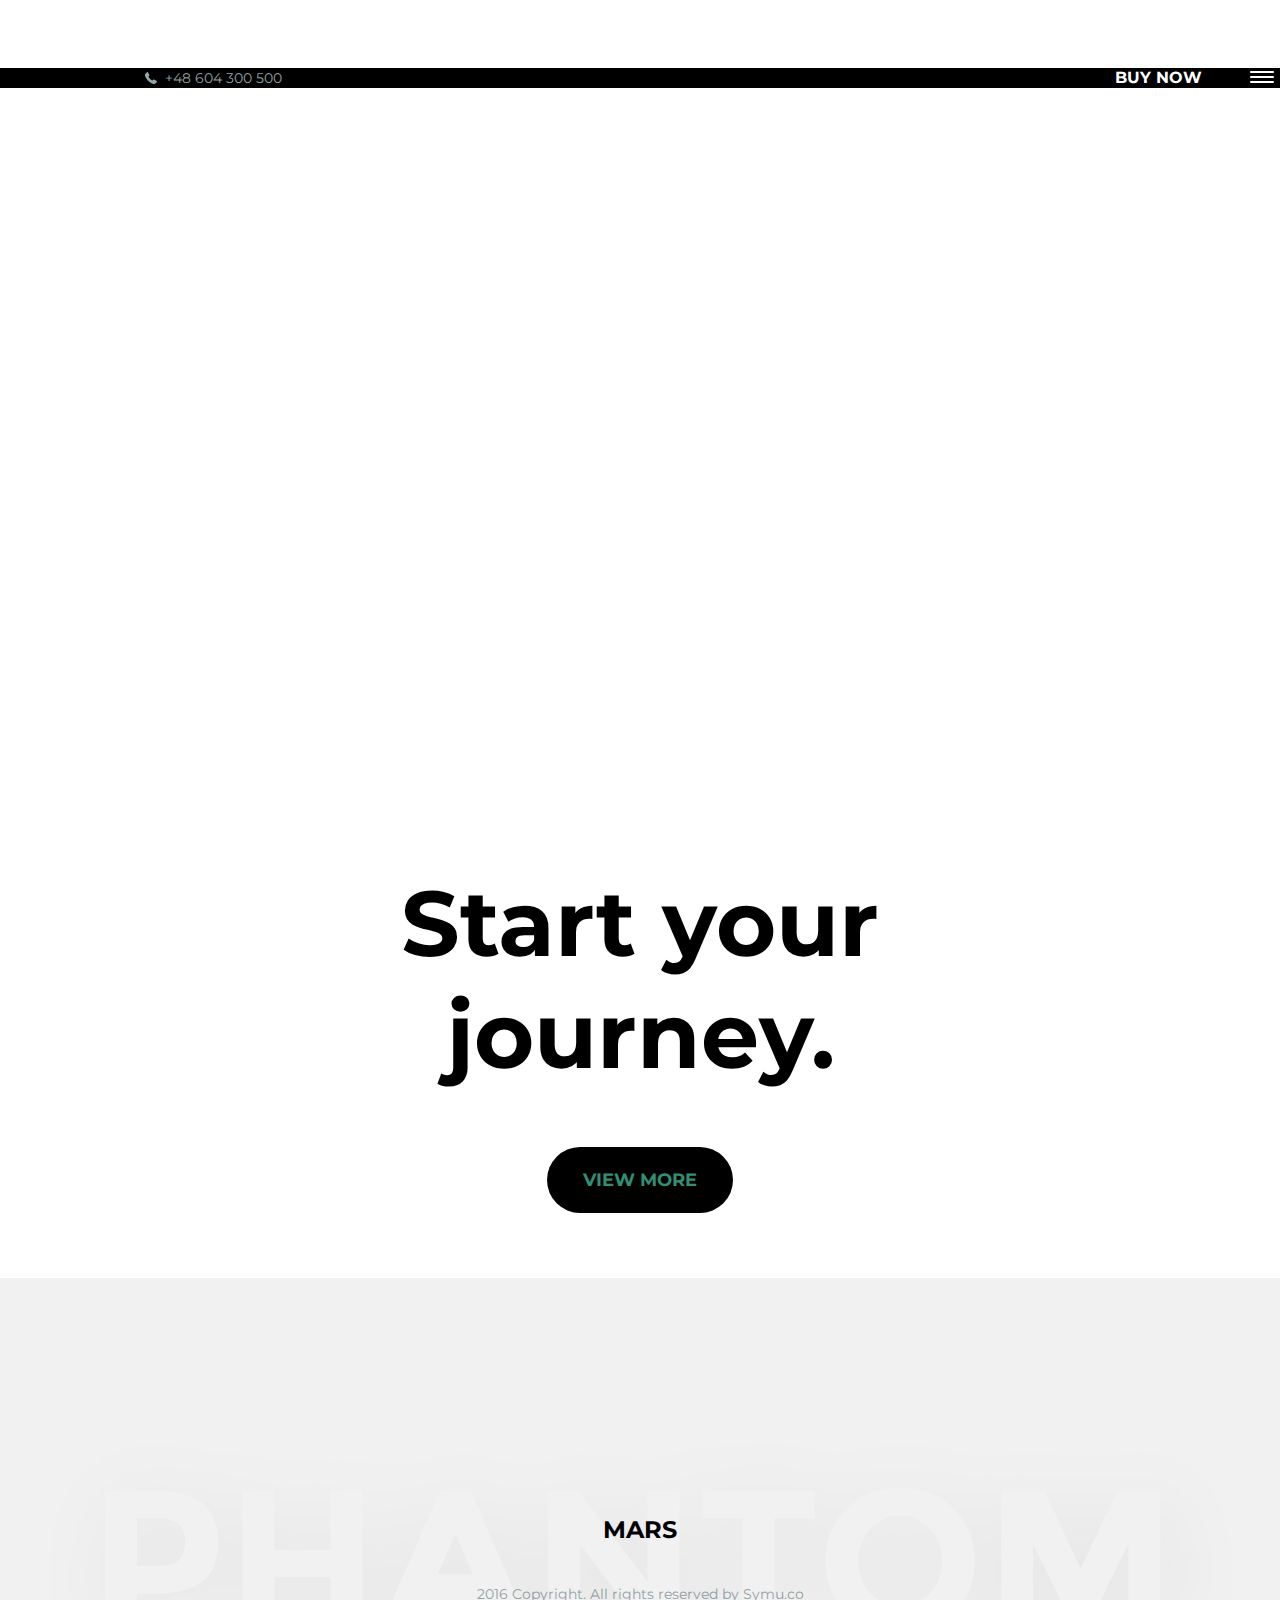
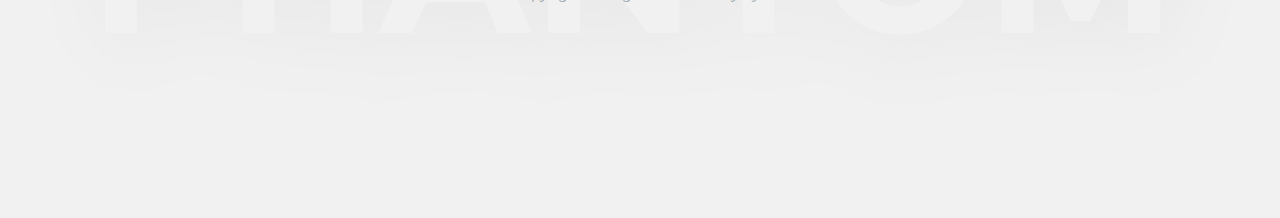
==== index.html @ b4e712b2 "added header footer and journey to our landing page" ====
<!DOCTYPE  html>
<html>
 <head>
  <link href="https://fonts.googleapis.com/css?family=Montserrat:400,700&display=swap" rel="stylesheet">
  <link href="./css/main.css" rel="stylesheet">
  <title>Mars</title>
 </head>
 <body>
   <div class="container-header">
    <div class="header">
      <div class="left-nav">
      <h1 class="mars-logo">mars</h1>
      <img src="./img/phone-img.png" alt="phone-image" class="phone-img">
      <p class="phone-number">+48 604 300 500</p>
      </div>
       <div class="right-nav">
         <a href="#" class="button-buy-now">buy now</a>
         <button type="submit" class="menu-bar-button">
           <img src="./img/menu-bar.png">
         </button>
       </div>
    </div>
   </div>

   <div class="contaienr-journey">
     <div class="journey-content">
       <h1 class="journey-title">Start your journey.</h1>
       <button class="journey-button">view more</button>
     </div>
   </div>

    <div class="container-footer">
     <div class="footer-image">
        <div class="footer-content">
          <h1 class="footer-title">mars</h1>
          <p class="footer-subtitle">2016 Copyright. All rights reserved by Symu.co</p>
        </div>
        <img src="./img/footer-img.png" alt="dron" class="dron-img">
      </div>
    </div>

 </body>
</html>
---- css/main.css ----
body {
    margin: 0;
}

h1, h2, h3, h4, h5, h6, p {
    margin: 0 0;
}

.container-header {
    margin: 68px 0 0 0;
}

.mars-logo {
    font-family: Montserrat;
    font-size: 24px;
    font-weight: 700;
    line-height: 30px;
    text-transform: uppercase;
    float: left;
}


.phone-number {
    font-family: Montserrat;
    font-size: 14px;
    font-weight: 400;
    line-height: 30px;
    color: #92a1a5;
}


.header {
    display: flex;
    justify-content: space-between;
    align-items: center;
    margin: 0 auto;
    height: 20px;
    width: 100%;
    max-width: 1570px;
    background-color: black;
}


.left-nav {
    display: flex;
    align-items: center;
}


.phone-img {
    margin: 0 0 0 71px;
}


.phone-number {
    display: flex;
    align-items: center;
    margin: 0 0 0 8px;
}


.button-buy-now {
    text-decoration: none;
    font-family: Montserrat;
    font-size: 16px;
    font-weight: 700;
    line-height: 30px;
    text-transform: uppercase;
    color: #ffffff;
}


.button-buy-now:hover {
    border-bottom: 1px solid #ffffff;
    transition: 0.3;
}


.menu-bar-button {
    border: none;
    background: none;
    cursor: pointer;
    margin: 0 0 0 38px;
}



/* Container journey 
===========================*/


.contaienr-journey {
    display: flex;
    justify-content: center;
    text-align: center;
    margin: 0 auto;
    height: 1190px;
    background-image: url(img/journey-background2.jpg);
}

.journey-title {
    margin: 0 auto;
    font-family: Montserrat;
    font-size: 92px;
    font-weight: 700;
    color: black;
    padding: 779px 0 56px 0;
}


.journey-button {
    color: #318f76;
    background-color: black;
    padding: 22px 36px;
    border: none;
    border-radius: 35px;
    font-family: Montserrat;
    font-size: 18px;
    font-weight: 700;
    text-transform: uppercase;
    margin-bottom: 208px;
}


.journey-content {
    width: 100%;
    max-width: 862px;
}


/* Footer
===========================*/


.container-footer {
    width: 100%;
    height: 540px;
    background-color: #f1f1f1;
}

.footer-image {
    display: flex;
    margin: 0 auto;
    justify-content: center;
    text-align: center;
}


.footer-content {
    width: 1056px;
    height: 148px;
    margin: 237px 0 0 0;
}


.footer-title {
    font-family: Montserrat;
    font-size: 24px;
    font-weight: 700;
    text-transform: uppercase;
    line-height: 30px;
    padding-bottom: 34px;
}


.footer-subtitle {
    color: #92a1a5;
    font-family: Montserrat;
    font-size: 14px;
    font-weight: 400;
    line-height: 30px;
}


.dron-img {
    display: flex;
    position: absolute;
    margin: 165px 0 0 0;
}
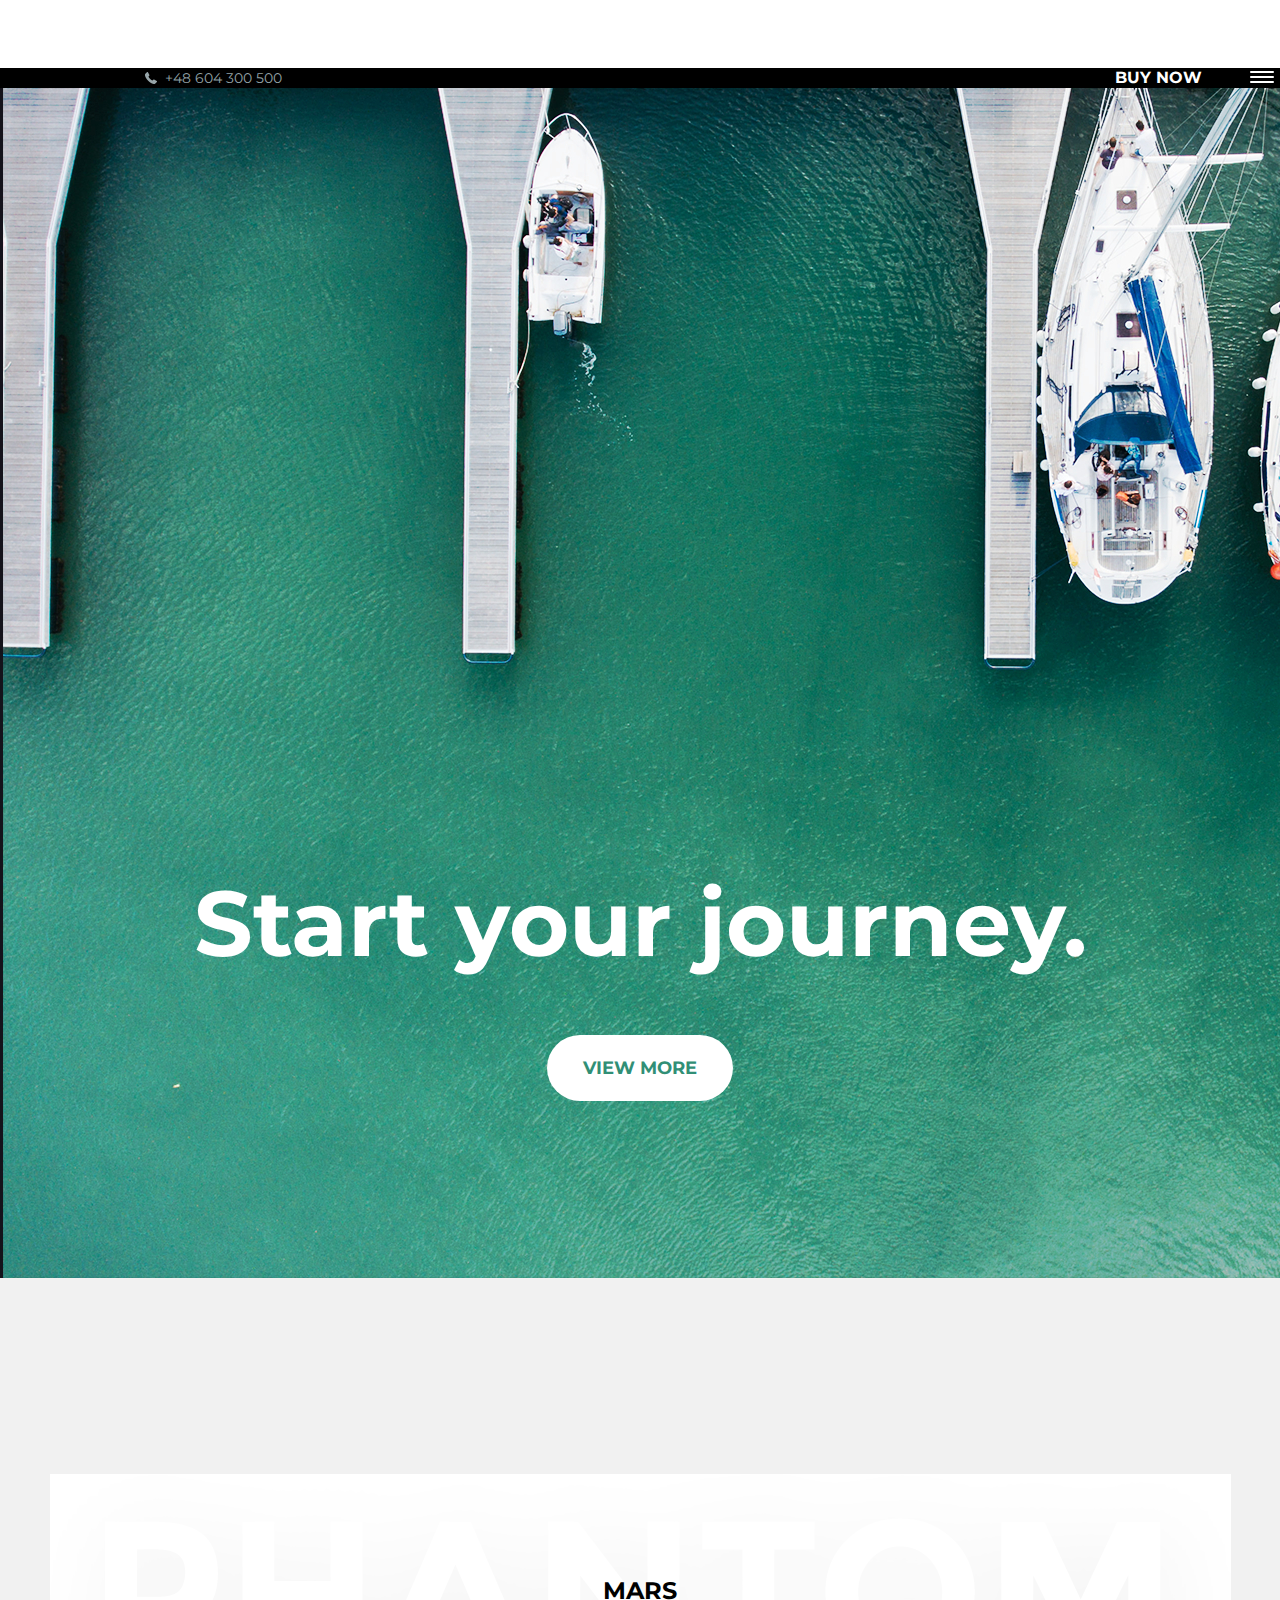
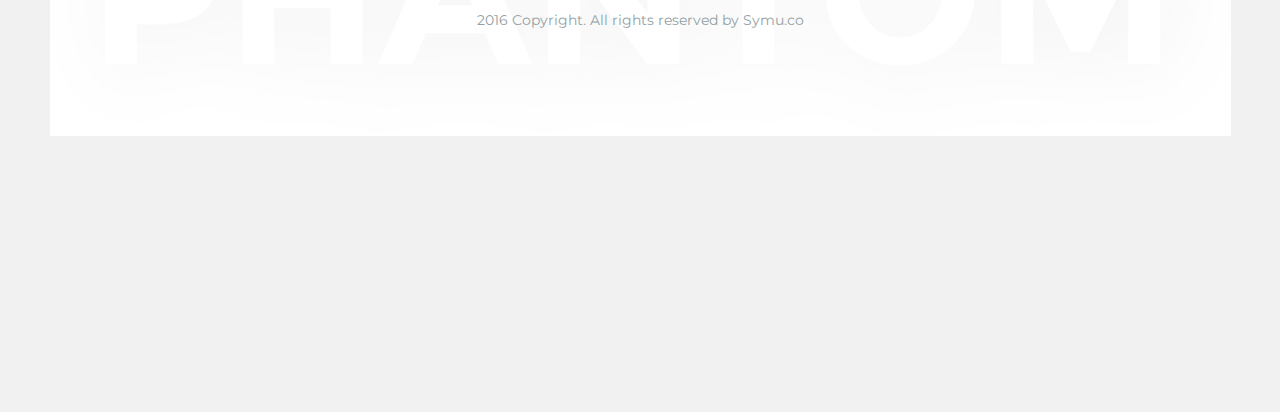
==== commit ea98d4ce: "finished my part or mars lp" ====
--- a/index.html
+++ b/index.html
@@ -11,7 +11,7 @@
       <div class="left-nav">
       <h1 class="mars-logo">mars</h1>
       <img src="./img/phone-img.png" alt="phone-image" class="phone-img">
-      <p class="phone-number">+48 604 300 500</p>
+      <a href="#" class="phone-number">+48 604 300 500</a>
       </div>
        <div class="right-nav">
          <a href="#" class="button-buy-now">buy now</a>
@@ -35,7 +35,6 @@
           <h1 class="footer-title">mars</h1>
           <p class="footer-subtitle">2016 Copyright. All rights reserved by Symu.co</p>
         </div>
-        <img src="./img/footer-img.png" alt="dron" class="dron-img">
       </div>
     </div>
 
--- a/css/main.css
+++ b/css/main.css
@@ -1,10 +1,16 @@
 body {
     margin: 0;
+    font-family: Montserrat;
 }
 
 h1, h2, h3, h4, h5, h6, p {
     margin: 0 0;
 }
+
+
+/* Header 
+==========================*/
+
 
 .container-header {
     margin: 68px 0 0 0;
@@ -26,6 +32,12 @@
     font-weight: 400;
     line-height: 30px;
     color: #92a1a5;
+    text-decoration: none;
+}
+
+
+.phone-number:hover {
+    text-decoration: underline #92a1a5;
 }
 
 
@@ -95,22 +107,23 @@
     text-align: center;
     margin: 0 auto;
     height: 1190px;
-    background-image: url(img/journey-background2.jpg);
+    width: 100%;
+    max-width: 2004px;
+    background-image: url(../img/journey-background2.jpg);
 }
 
 .journey-title {
-    margin: 0 auto;
     font-family: Montserrat;
     font-size: 92px;
     font-weight: 700;
-    color: black;
+    color: #ffffff;
     padding: 779px 0 56px 0;
 }
 
 
 .journey-button {
     color: #318f76;
-    background-color: black;
+    background-color: #ffffff;
     padding: 22px 36px;
     border: none;
     border-radius: 35px;
@@ -118,13 +131,6 @@
     font-size: 18px;
     font-weight: 700;
     text-transform: uppercase;
-    margin-bottom: 208px;
-}
-
-
-.journey-content {
-    width: 100%;
-    max-width: 862px;
 }
 
 
@@ -133,47 +139,43 @@
 
 
 .container-footer {
+    height: 538px;
     width: 100%;
-    height: 540px;
-    background-color: #f1f1f1;
+    max-width: 2000px;
+    background-color:#f1f1f1;
+    padding-top: 196px;
 }
+
 
 .footer-image {
     display: flex;
     margin: 0 auto;
     justify-content: center;
-    text-align: center;
+    height: 262px;
+    width: 1181px;
+    background-image: url(../img/footer-img.png);
 }
 
 
 .footer-content {
-    width: 1056px;
-    height: 148px;
-    margin: 237px 0 0 0;
+    display: flex;
+    margin: 0 auto;
+    flex-direction: column;
+    align-items: center;
+    justify-content: center;
 }
 
 
 .footer-title {
-    font-family: Montserrat;
     font-size: 24px;
     font-weight: 700;
     text-transform: uppercase;
-    line-height: 30px;
-    padding-bottom: 34px;
 }
 
 
 .footer-subtitle {
+    font-size: 14px;
+    font-weight: 400; 
+    line-height: 30px;
     color: #92a1a5;
-    font-family: Montserrat;
-    font-size: 14px;
-    font-weight: 400;
-    line-height: 30px;
-}
-
-
-.dron-img {
-    display: flex;
-    position: absolute;
-    margin: 165px 0 0 0;
 }